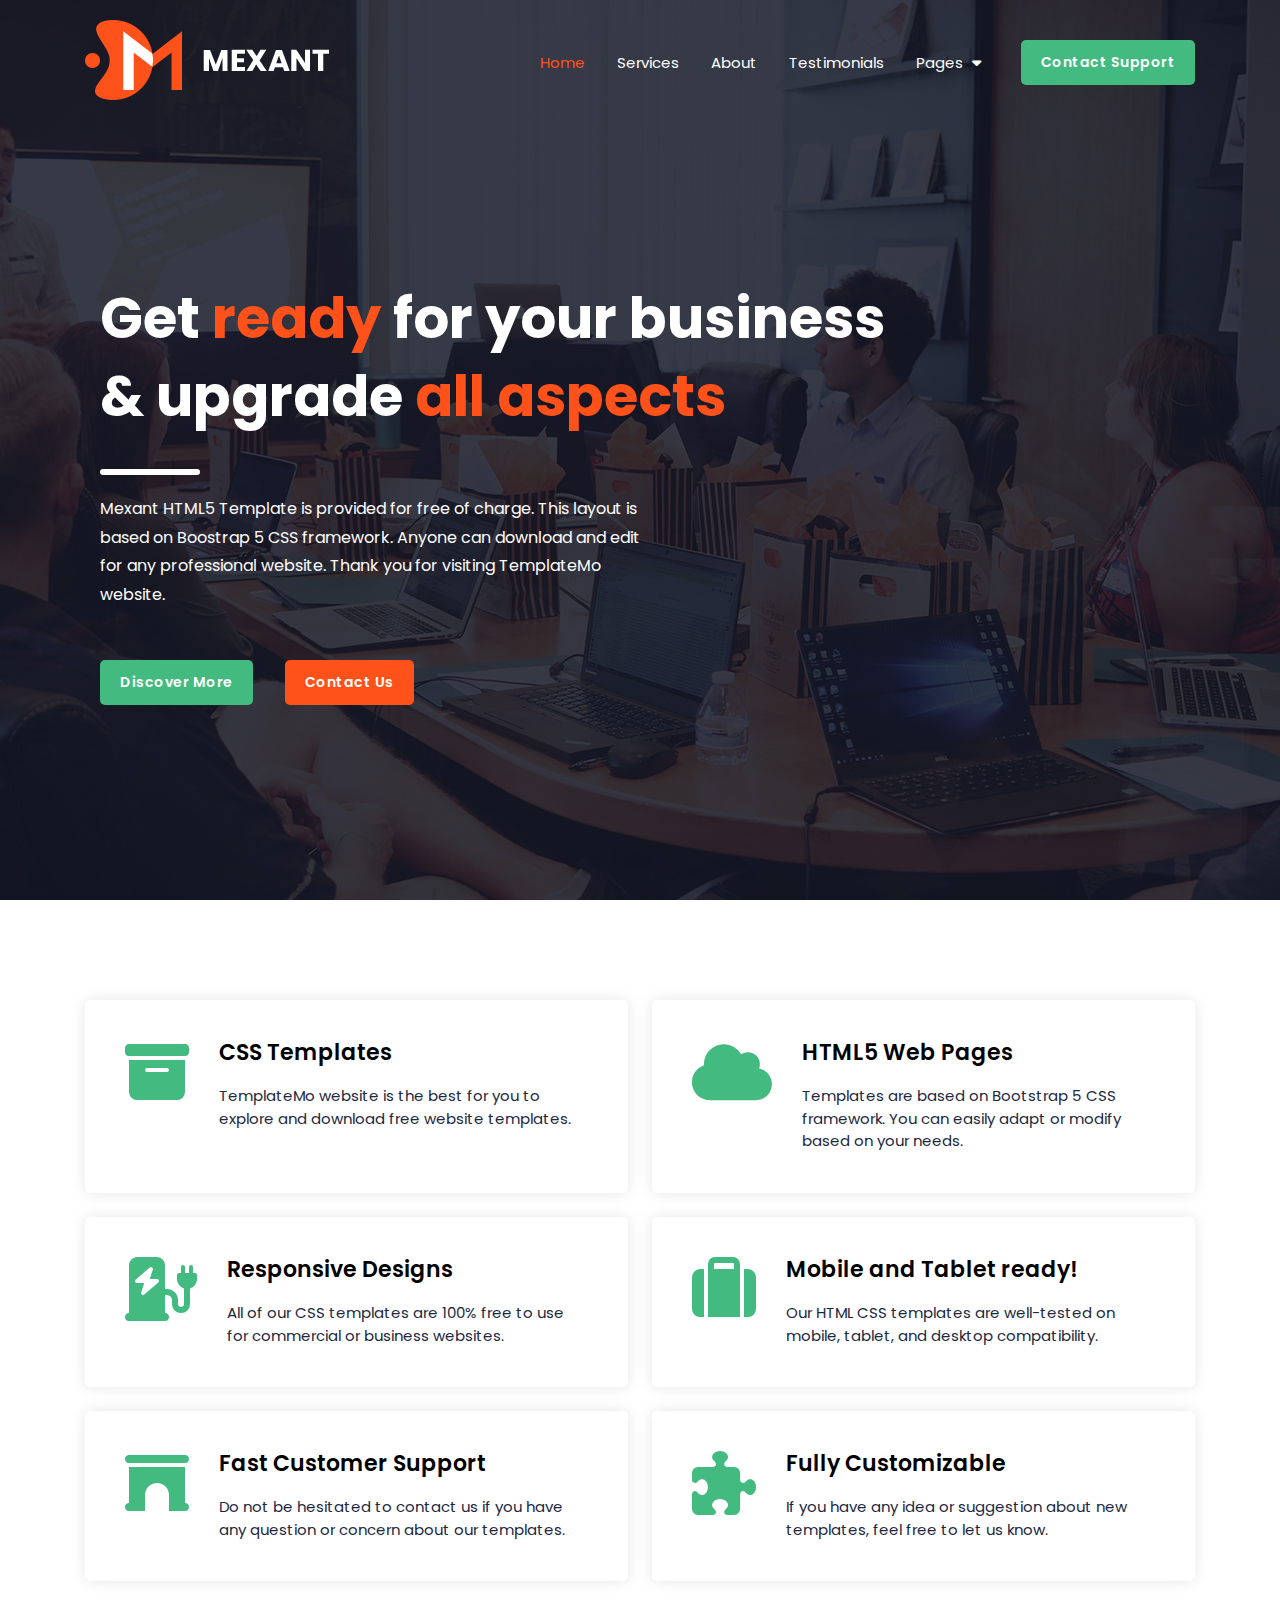
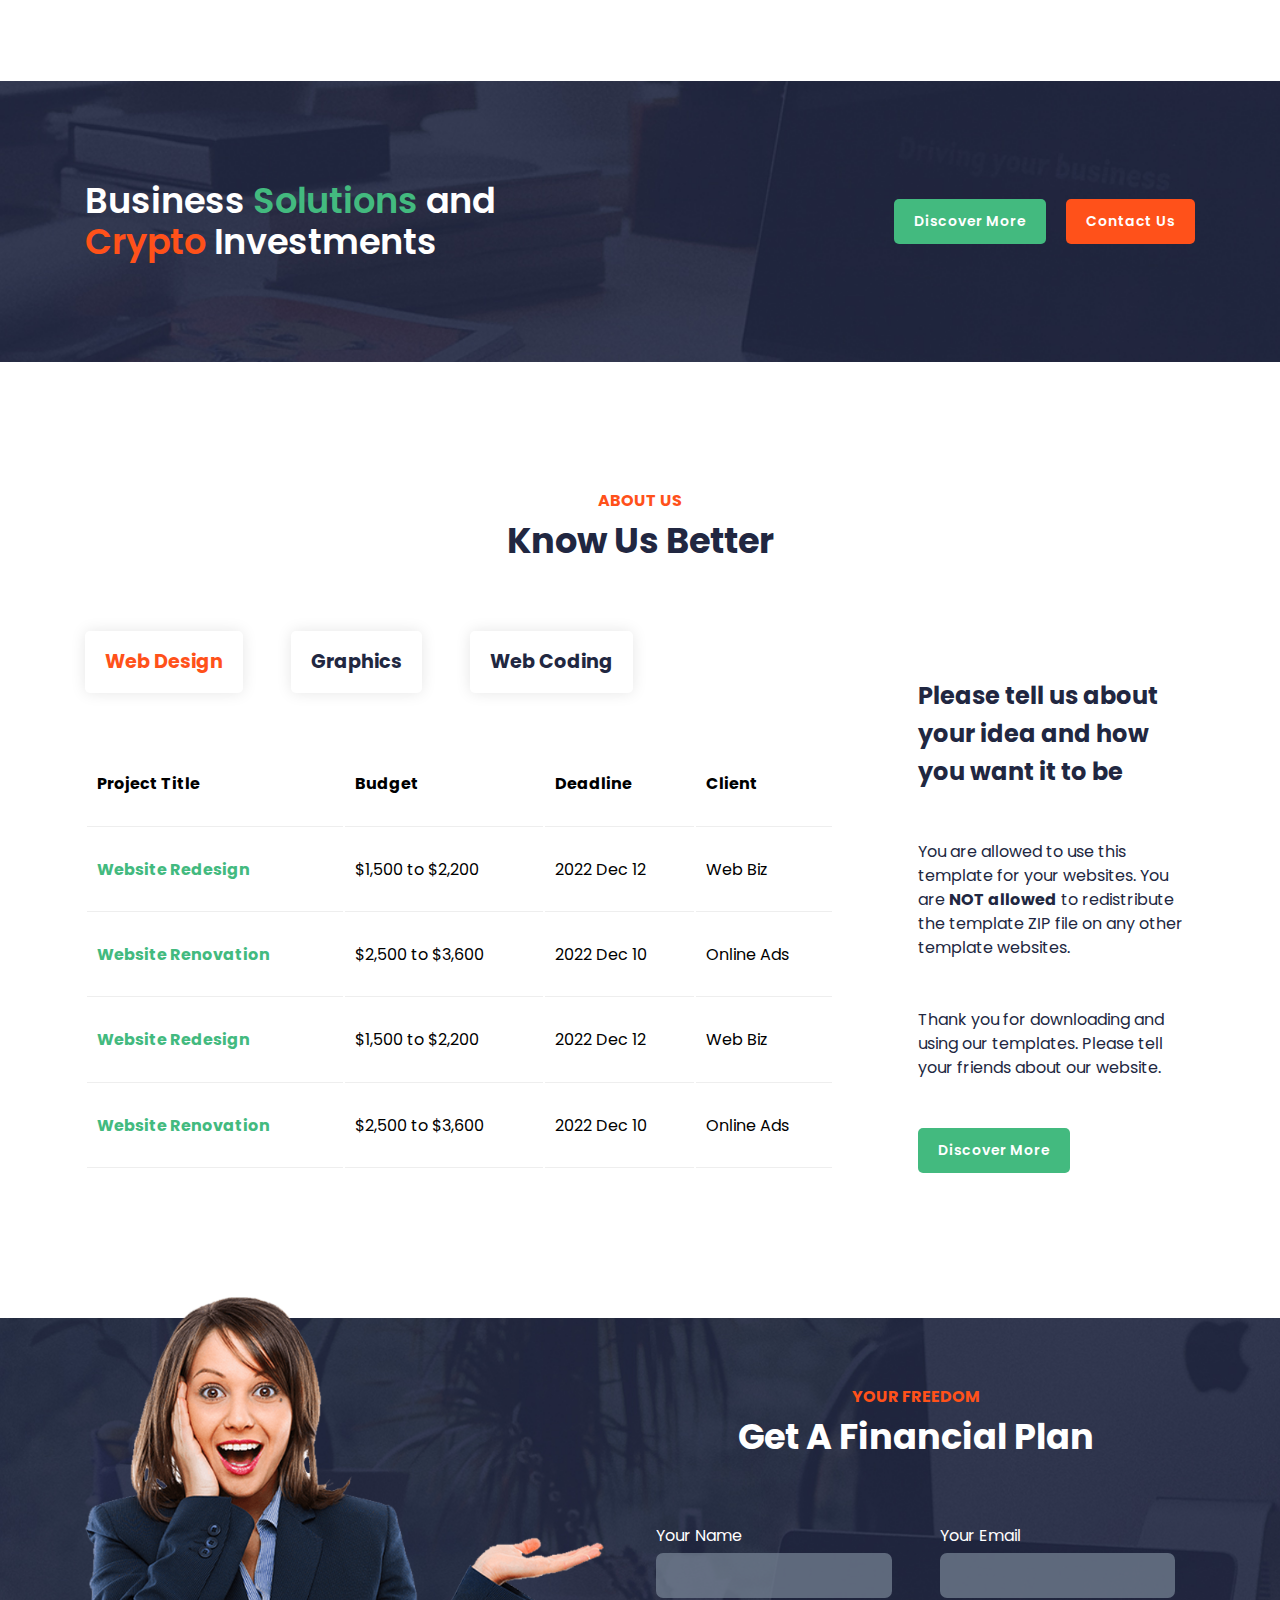
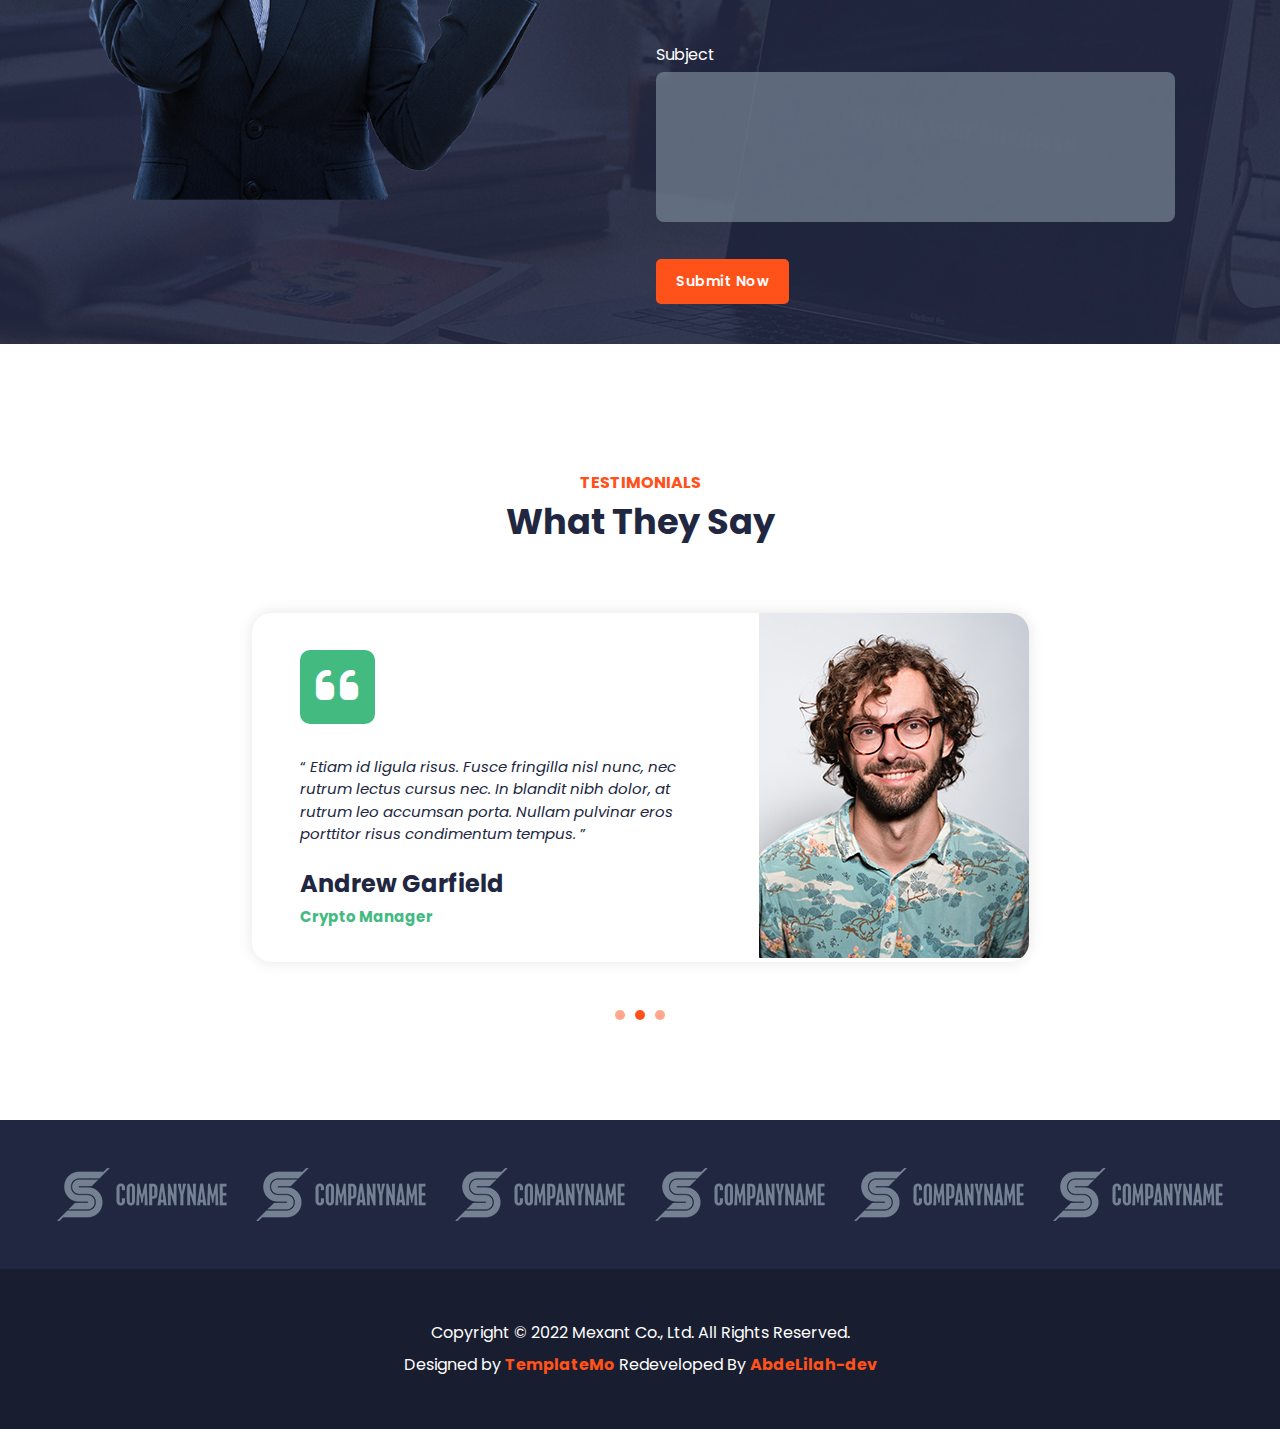
==== index.html @ ae8696bd "Upload the Design" ====
<!DOCTYPE html>
<html lang="en">

    <head>
        <meta charset="UTF-8">
        <meta name="description" content="this is the description for this page">
        <meta name="viewport" content="width=device-width, initial-scale=1.0">
        <title>Mexant | html and css Template</title>
        <!-- Css Files  -->
        <link rel="stylesheet" href="css/all.min.css">
        <link rel="stylesheet" href="css/normalize.css">
        <link rel="stylesheet" href="css/style.css">
        <!-- Google Fonts -->
        <link rel="preconnect" href="https://fonts.googleapis.com">
        <link rel="preconnect" href="https://fonts.gstatic.com" crossorigin>
        <link
            href="https://fonts.googleapis.com/css2?family=Poppins:ital,wght@0,100;0,200;0,300;0,400;0,500;0,600;0,700;0,800;0,900;1,100;1,200;1,300;1,400;1,500;1,600;1,700;1,800;1,900&display=swap"
            rel="stylesheet">
    </head>

    <body>
        <header class="header-section">
            <div class="container">
                <div class="header-content">
                    <div class="logo">
                        <a href="index.html"><img src="images/logo.png" alt=""></a>
                    </div>
                    <div class="links">
                        <div class="icons">
                            <i class="fa-solid fa-bars"></i>
                        </div>
                        <ul class="main-links">
                            <li><a href="index.html">Home</a></li>
                            <li><a href="#services">Services</a></li>
                            <li><a href="#about">About</a></li>
                            <li><a href="#testimonials">Testimonials</a></li>
                            <li class="drop-links">
                                <a href="#">Pages</a>
                                <i class="fa-solid fa-caret-down"></i>
                                <ul class="our-pages">
                                    <li><a href="html/about.html">About Us</a></li>
                                    <li><a href="html/services.html">Our Services</a></li>
                                    <li><a href="html/contact.html">Contact Us</a></li>
                                </ul>
                            </li>
                        </ul>
                        <div class="btn green">
                            <a href="html/contact.html">Contact Support</a>
                        </div>
                    </div>
                </div>
            </div>
        </header>
        <section class="landing-section">
            <div class="container">
                <div class="landing-content">
                    <div class="container">
                        <h2>Get <span>ready</span> for your business <br>
                            & upgrade <span>all aspects</span></h2>
                        <span></span>
                        <p>Mexant HTML5 Template is provided for free of charge. This layout is based on Boostrap 5 CSS
                            framework. Anyone can
                            download and edit for any professional website. Thank you for visiting TemplateMo website.
                        </p>
                        <div class="landing-button">
                            <div class="btn green">
                                <a href="#">Discover More</a>
                            </div>
                            <div class="btn orange">
                                <a href="#">Contact Us</a>
                            </div>
                        </div>
                    </div>
                </div>
            </div>
        </section>
        <div class="services-section" id="services">
            <div class="container">
                <div class="service-content">
                    <div class="box">
                        <div class="icons">
                            <i class="fas fa-archive"></i>
                        </div>
                        <div class="serv-info">
                            <h4>CSS Templates</h4>
                            <p>TemplateMo website is the best for you to explore and download free website templates.
                            </p>
                        </div>
                    </div>
                    <div class="box">
                        <div class="icons">
                            <i class="fas fa-cloud"></i>
                        </div>
                        <div class="serv-info">
                            <h4>HTML5 Web Pages</h4>
                            <p>Templates are based on Bootstrap 5 CSS framework. You can easily adapt or modify based on
                                your needs.</p>
                        </div>
                    </div>
                    <div class="box">
                        <div class="icons">
                            <i class="fas fa-charging-station"></i>
                        </div>
                        <div class="serv-info">
                            <h4>Responsive Designs</h4>
                            <p>All of our CSS templates are 100% free to use for commercial or business websites.</p>
                        </div>
                    </div>
                    <div class="box">
                        <div class="icons">
                            <i class="fas fa-suitcase"></i>
                        </div>
                        <div class="serv-info">
                            <h4>Mobile and Tablet ready!</h4>
                            <p>Our HTML CSS templates are well-tested on mobile, tablet, and desktop compatibility.</p>
                        </div>
                    </div>
                    <div class="box">
                        <div class="icons">
                            <i class="fas fa-archway"></i>
                        </div>
                        <div class="serv-info">
                            <h4>Fast Customer Support
                            </h4>
                            <p>Do not be hesitated to contact us if you have any question or concern about our
                                templates.
                            </p>
                        </div>
                    </div>
                    <div class="box">
                        <div class="icons">
                            <i class="fas fa-puzzle-piece"></i>
                        </div>
                        <div class="serv-info">
                            <h4>Fully Customizable</h4>
                            <p>If you have any idea or suggestion about new templates, feel free to let us know.
                            </p>
                        </div>
                    </div>
                </div>
            </div>
        </div>

        <section class="simple-cta">
            <div class="container">
                <div class="row">
                    <h4>Business <span>Solutions</span> and <br> <span>Crypto</span> Investments</h4>
                    <div class="col-btn">
                        <div class="btn green">
                            <a href="#">Discover More</a>
                        </div>
                        <div class="btn orange">
                            <a href="#">Contact Us</a>
                        </div>
                    </div>
                </div>
            </div>
        </section>
        <section class="about-section">
            <div class="container">
                <div class="section-heading" id="about">
                    <h6>About Us</h6>
                    <h4>Know Us Better</h4>
                </div>
                <div class="about-content">
                    <div class="row">
                        <div class="col">
                            <div class="menu">
                                <span class="active">Web Design</span>
                                <span>Graphics</span>
                                <span>Web Coding</span>
                            </div>
                            <table>
                                <thead>
                                    <tr>
                                        <th>Project Title</th>
                                        <th>Budget</th>
                                        <th>Deadline</th>
                                        <th>Client</th>
                                    </tr>
                                </thead>
                                <tbody>
                                    <tr>
                                        <td>Website Redesign</td>
                                        <td>$1,500 to $2,200</td>
                                        <td>2022 Dec 12</td>
                                        <td>Web Biz</td>
                                    </tr>
                                    <tr>
                                        <td>Website Renovation</td>
                                        <td>$2,500 to $3,600</td>
                                        <td>2022 Dec 10</td>
                                        <td>Online Ads</td>
                                    </tr>
                                    <tr>
                                        <td>Website Redesign</td>
                                        <td>$1,500 to $2,200</td>
                                        <td>2022 Dec 12</td>
                                        <td>Web Biz</td>
                                    </tr>
                                    <tr>
                                        <td>Website Renovation</td>
                                        <td>$2,500 to $3,600</td>
                                        <td>2022 Dec 10</td>
                                        <td>Online Ads</td>
                                    </tr>
                                </tbody>
                            </table>
                        </div>
                        <div class="col">
                            <h4>Please tell us about your idea and how you want it to be
                            </h4>
                            <p>You are allowed to use this template for your websites. You are <b>NOT allowed</b> to
                                redistribute the template ZIP file on any
                                other template websites.
                                <br><br><br>
                                Thank you for downloading and using our templates. Please tell your friends about our
                                website.
                            </p>
                            <div class="btn green">
                                <a href="#">Discover More</a>
                            </div>
                        </div>
                    </div>
                </div>
            </div>
        </section>
        <!-- Start Contact Section  -->
        <section class="contact-section">
            <div class="container">
                <div class="contact-content">
                    <div class="row">
                        <div class="col">
                            <img src="images/calculator-image.png" alt="">
                        </div>
                        <div class="col">
                            <div class="section-heading" id="about">
                                <h6>Your Freedom</h6>
                                <h4>Get a Financial Plan</h4>
                            </div>
                            <form action="">
                                <div class="top">
                                    <div>
                                        <label for="user">Your Name</label>
                                        <input type="text" name="user" id="user">
                                    </div>
                                    <div>
                                        <label for="email">Your Email</label>
                                        <input type="email" name="email" id="email">
                                    </div>
                                </div>
                                <div>
                                    <label for="sub">Subject</label>
                                    <textarea name="sub" id="sub"></textarea>
                                </div>
                                <div class="btn orange">
                                    <a href="#">Submit Now</a>
                                </div>
                            </form>
                        </div>
                    </div>
                </div>
            </div>
        </section>
        <!-- End Contact Section  -->
        <!-- STart testimonials Section  -->
        <section class="testimonials-section">
            <div class="container">
                <div class="section-heading" id="testimonials">
                    <h6>Testimonials</h6>
                    <h4>What They Say</h4>
                </div>
                <div class="content">
                    <div class="box">
                        <div class="info">
                            <div>
                                <i class="fa-solid fa-quote-left"></i>
                            </div>
                            <p>“ <em>Etiam id ligula risus. Fusce fringilla nisl nunc, nec rutrum lectus cursus nec. In
                                    blandit nibh
                                    dolor, at rutrum leo accumsan porta. Nullam pulvinar eros porttitor risus
                                    condimentum
                                    tempus.</em> ”</p>
                            <h4>Andrew Garfield</h4>
                            <span>Crypto Manager</span>
                        </div>
                        <div class="img">
                            <img src="images/testimonials-01.jpg" alt="">
                        </div>
                    </div>
                    <div class="switch-icon">
                        <span></span><span></span><span></span>
                    </div>
                </div>
            </div>
        </section>
        <!-- End testimonials Section  -->
        <footer class="footer-section">
            <div class="headding-footer">
                <img src="images/client-01.png" alt="">
                <img src="images/client-01.png" alt="">
                <img src="images/client-01.png" alt="">
                <img src="images/client-01.png" alt="">
                <img src="images/client-01.png" alt="">
                <img src="images/client-01.png" alt="">
            </div>
                <div class="footer-content">
                    <p>Copyright © 2022 Mexant Co., Ltd. All Rights Reserved. <br>
                        Designed by <a href="https://templatemo.com/">TemplateMo</a>
                        Redeveloped By <a href="https://github.com/abdelilah-dev">AbdeLilah-dev</a>
                    </p>
                </div>
            </div>
        </footer>
    </body>

</html>
---- css/style.css ----
:root{--main-green-color:#43ba7f;--main-orange-color:#ff511a;--main-txt-color:#212741;--main-transition-duration:0.3s;--section-padding:100px}*{margin:0;padding:0;-webkit-box-sizing:border-box;box-sizing:border-box}html{scroll-behavior:smooth}body{font-family:"Poppins",sans-serif}ul{list-style:none}a{text-decoration:none}.container{padding-left:15px;padding-right:15px;margin-left:auto;margin-right:auto}@media (max-width:567px){.container{width:100%}}@media (min-width:567px){.container{width:540px}}@media (min-width:768px){.container{width:720px}}@media (min-width:992px){.container{width:960px}}@media (min-width:1200px){.container{width:1140px}}@media (min-width:1400px){.container{width:1320px}}.btn a{display:inline-block;padding:10px 20px;border-radius:5px;color:white;font-weight:600;font-size:14px;letter-spacing:0.5px;line-height:25px;height:auto;text-transform:capitalize;-webkit-transition:var(--main-transition-duration);transition:var(--main-transition-duration)}.btn.green a:hover{background-color:#319d68}.btn.green a{background-color:var(--main-green-color)}.btn.orange a{background-color:var(--main-orange-color)}.btn.orange a:hover{background-color:#a53a18}.section-heading{padding-top:30px;margin-bottom:70px;text-align:center}.section-heading h6{color:var(--main-orange-color);font-weight:700;text-transform:uppercase;font-size:1rem}.section-heading h4{margin-top:10px;font-size:2.2rem;font-weight:700;text-transform:capitalize;color:var(--main-txt-color)}@media (max-width:567px){.section-heading h4{font-size:1.6rem}}.header-section{padding:20px 0;background-color:transparent;position:absolute;width:100%}.header-section .header-content{display:-webkit-box;display:-ms-flexbox;display:flex;-webkit-box-align:center;-ms-flex-align:center;align-items:center;position:relative}.header-section .header-content .links{margin-left:auto;display:-webkit-box;display:-ms-flexbox;display:flex;-webkit-box-align:center;-ms-flex-align:center;align-items:center;gap:40px}@media (min-width:992px){.header-section .header-content .links .icons{display:none}}.header-section .header-content .links .icons{color:white;font-size:30px}.header-section .header-content .links .main-links{display:-webkit-box;display:-ms-flexbox;display:flex;-webkit-box-align:center;-ms-flex-align:center;align-items:center;gap:2rem;font-size:15px;-webkit-transition:var(--main-transition-duration)!important;transition:var(--main-transition-duration)!important}@media (max-width:992px){.header-section .header-content .links:hover .main-links{-webkit-transform:translateY(0);transform:translateY(0);opacity:1;z-index:1;display:-webkit-box;display:-ms-flexbox;display:flex}}@media (max-width:992px){.header-section .header-content .links .main-links{position:absolute;top:100%;right:0;-webkit-box-orient:vertical;-webkit-box-direction:normal;-ms-flex-direction:column;flex-direction:column;width:100%;background:white;gap:0;-webkit-transform:translateY(3rem);transform:translateY(3rem);opacity:0;z-index:-1}.header-content .links .main-links:before{content:"";width:100%;height:37px;bottom:100%;left:0;position:absolute;background:transparent}.header-content .links .main-links li{width:100%;height:50px}}.header-content .links .main-links li a{color:white;-webkit-transition:var(--main-transition-duration);transition:var(--main-transition-duration)}.header-content .links .main-links>li:first-child a{color:var(--main-orange-color)}.header-content .links .main-links li a:hover{color:var(--main-orange-color)}@media (max-width:992px){.header-content .links .main-links li a{width:100%;height:100%;display:-webkit-box;display:-ms-flexbox;display:flex;-webkit-box-align:center;-ms-flex-align:center;align-items:center;-webkit-box-pack:center;-ms-flex-pack:center;justify-content:center;color:#2e2e2e!important;border-bottom:1px solid #eee;-webkit-transition:var(--main-transition-duration);transition:var(--main-transition-duration)}.header-content .links .main-links li a:hover{background-color:#f7f7f7f7}}@media (min-width:991px){.header-content .links .main-links li.drop-links{position:relative}.header-section .header-content .links ul li.drop-links i{color:white;margin-left:5px}.header-content .links ul li.drop-links .our-pages{position:absolute;width:143px;top:160%;border-radius:5px;overflow:hidden;visibility:hidden;z-index:-1;opacity:0;-webkit-transform:translateY(2rem);transform:translateY(2rem);-webkit-transition:var(--main-transition-duration) 0.3s;transition:var(--main-transition-duration) 0.3s}.header-content .links ul li.drop-links ul a{height:40px;display:-webkit-box;display:-ms-flexbox;display:flex;background-color:#f7f7f7f7;color:#2a2a2a;padding-left:20px;-webkit-box-align:center;-ms-flex-align:center;align-items:center;width:100%;font-size:14px;-webkit-transition:var(--main-transition-duration);transition:var(--main-transition-duration)}.header-content .links .main-links .drop-links:hover .our-pages{visibility:visible;z-index:1;opacity:1;-webkit-transform:translateY(0px);transform:translateY(0px)}.header-content .links ul li.drop-links ul a:hover{background-color:white;padding-left:25px}}@media (max-width:992px){.header-content .links .drop-links{position:relative;display:-webkit-box;display:-ms-flexbox;display:flex;-webkit-box-align:center;-ms-flex-align:center;align-items:center}.header-content .links .drop-links i{position:absolute;right:10px}.header-content .links .drop-links .our-pages{background-color:white;position:absolute;top:100%;left:0;width:100%;visibility:hidden;z-index:-1;opacity:0;-webkit-transform:translateY(2rem);transform:translateY(2rem);-webkit-transition:var(--main-transition-duration) 0.3s;transition:var(--main-transition-duration) 0.3s}.header-content .links .main-links .drop-links:hover .our-pages{visibility:visible;z-index:1;opacity:1;-webkit-transform:translateY(0px);transform:translateY(0px)}}@media (max-width:992px){.header-content .links .btn{display:none}}.landing-section{background-image:url(../images/slide-01.jpg);width:100%;height:100vh;background-position:center;background-size:cover}.landing-section .container{height:calc(100% - 124px)}.landing-section .container .landing-content{position:absolute;top:50%;-webkit-transform:translateY(-40%);transform:translateY(-40%)}@media (max-width:768px){.landing-content{text-align:center}}.landing-content h2{font-size:3.5rem;color:white;margin-bottom:2rem;line-height:1.4}@media (max-width:768px){.landing-content h2{font-size:2.5rem}}.landing-content h2 span{color:var(--main-orange-color)}.landing-content .container>span{display:block;width:100px;height:6px;background:white;margin:20px 0;border-radius:15px}@media (max-width:768px){.landing-content .container>span{margin:20px auto}}.landing-content p{color:white;line-height:1.8;margin-bottom:50px;margin-right:60px;margin-top:20px;width:50%}@media (max-width:768px){.landing-content p{display:none}}.landing-content .landing-button{display:-webkit-box;display:-ms-flexbox;display:flex;-webkit-box-align:center;-ms-flex-align:center;align-items:center;gap:2rem;margin-top:20px}@media (max-width:768px){.landing-content .landing-button{width:-webkit-fit-content;width:-moz-fit-content;width:fit-content;margin:auto;margin-top:40px}}@media (max-width:567px){.landing-content .landing-button{-webkit-box-orient:vertical;-webkit-box-direction:normal;-ms-flex-direction:column;flex-direction:column;gap:1rem}.landing-content .landing-button .btn a{width:150px}}.services-section{padding-top:var(--section-padding);padding-bottom:var(--section-padding);position:relative;background-color:white}.services-section .service-content{display:-ms-grid;display:grid;grid-template-columns:repeat(auto-fill,minmax(500px,1fr));gap:1.5rem}@media (max-width:567px){.services-section .service-content{-ms-grid-columns:1fr;grid-template-columns:1fr}}.service-content .box{border-radius:5px;padding:40px;-webkit-box-shadow:0px 0px 15px rgba(0,0,0,0.1);box-shadow:0px 0px 15px rgba(0,0,0,0.1);display:-webkit-box;display:-ms-flexbox;display:flex}@media (max-width:567px){.service-content .box{padding:20px;gap:30px;-webkit-box-orient:vertical;-webkit-box-direction:normal;-ms-flex-direction:column;flex-direction:column;-webkit-box-align:center;-ms-flex-align:center;align-items:center;text-align:center}}.service-content .box:hover .icons i{-webkit-transform:translateY(20px);transform:translateY(20px)}.service-content .box .icons i{margin-right:30px;font-size:64px;color:var(--main-green-color);-webkit-transition:0.5s;transition:0.5s}.service-content .box .serv-info h4{margin-bottom:20px;font-size:22px;font-weight:600}.service-content .box .serv-info p{color:var(--main-txt-color);line-height:1.5;font-size:15px}.simple-cta{background-image:url(../images/cta-bg.jpg);padding-top:var(--section-padding);padding-bottom:var(--section-padding);background-size:cover;background-repeat:no-repeat;background-position:center}.simple-cta .container .row{display:-webkit-box;display:-ms-flexbox;display:flex;-webkit-box-align:center;-ms-flex-align:center;align-items:center;-webkit-box-pack:justify;-ms-flex-pack:justify;justify-content:space-between}@media (max-width:768px){.simple-cta .container .row{-webkit-box-orient:vertical;-webkit-box-direction:normal;-ms-flex-direction:column;flex-direction:column;gap:2rem}}.simple-cta .container .row h4{font-size:2.2rem;color:white;font-weight:600}@media (max-width:992px){.simple-cta .container .row h4{font-size:2rem;text-align:center}}.simple-cta .container .row h4 span:first-child{color:var(--main-green-color)}.simple-cta .container .row h4 span:last-child{color:var(--main-orange-color)}.simple-cta .container .row .col-btn{display:-webkit-box;display:-ms-flexbox;display:flex;-webkit-box-align:center;-ms-flex-align:center;align-items:center;gap:20px}.about-section{padding-top:var(--section-padding);padding-bottom:var(--section-padding)}.about-section .about-content .row{display:-webkit-box;display:-ms-flexbox;display:flex;-webkit-box-align:center;-ms-flex-align:center;align-items:center}@media (max-width:992px){.about-content .row{-webkit-box-orient:vertical;-webkit-box-direction:normal;-ms-flex-direction:column;flex-direction:column}.about-content .row .col{width:100%}}.about-content .row .col:first-child{-webkit-box-flex:3;-ms-flex:3;flex:3}.about-content .row .col:first-child .menu{display:-webkit-box;display:-ms-flexbox;display:flex;-webkit-box-align:center;-ms-flex-align:center;align-items:center;gap:3rem}@media (max-width:992px){.about-content .row .col:first-child .menu{display:-webkit-box;display:-ms-flexbox;display:flex;-webkit-box-align:center;-ms-flex-align:center;align-items:center;gap:0;-ms-flex-pack:distribute;justify-content:space-around}}.about-content .row .col:first-child .menu span{font-size:1.2rem;font-weight:700;color:var(--main-txt-color);padding:20px;border-radius:5px;-webkit-box-shadow:0px 0px 15px rgba(0,0,0,0.1);box-shadow:0px 0px 15px rgba(0,0,0,0.1);cursor:pointer}@media (max-width:567px){.about-content .row .col:first-child .menu span{font-size:15px}}.about-content .row .col .menu span.active{color:var(--main-orange-color)}.about-content .row .col:first-child table{width:90%;margin:3rem 0}@media (max-width:992px){.about-content .row .col:first-child table{width:100%;margin:3rem 0}}.about-content .row .col:first-child table td,.about-content .row .col:first-child table th{padding:2rem 10px;margin-bottom:20px;border-bottom:1px solid #eee;text-align:start}@media (max-width:768px){.about-content .row .col:first-child table td{font-size:14px}}.about-content .row .col:first-child table tbody tr td:first-child{color:var(--main-green-color);font-weight:bold}.about-content .row .col:last-child{-webkit-box-flex:1;-ms-flex:1;flex:1}.about-content .row .col:last-child h4{font-size:1.5rem;font-weight:700;color:var(--main-txt-color);line-height:1.6}.about-content .row .col:last-child p{padding:3rem 0;line-height:1.5;color:var(--main-txt-color)}.contact-section{padding-top:40px;padding-bottom:40px;background-image:url(../images/calculator-bg.jpg);background-size:cover;background-repeat:no-repeat;background-position:center}.contact-section .container .contact-content .row{display:-webkit-box;display:-ms-flexbox;display:flex;-webkit-box-align:center;-ms-flex-align:center;align-items:center;gap:2rem}.contact-section .container .contact-content .row .col{-webkit-box-flex:1;-ms-flex:1;flex:1}.contact-content .row .col img{width:100%;-webkit-transform:translateY(-5rem);transform:translateY(-5rem)}@media (max-width:992px){.contact-content .row .col:first-child{display:none}}.contact-content .row .col:last-child{width:80%;padding:0 20px}.contact-content .row .col h4{color:white}.contact-content .row .col form .top{display:-webkit-box;display:-ms-flexbox;display:flex;-webkit-box-align:center;-ms-flex-align:center;align-items:center;gap:3rem;margin-bottom:3rem}.contact-content .row .col form .top div{display:-webkit-box;display:-ms-flexbox;display:flex;-webkit-box-orient:vertical;-webkit-box-direction:normal;-ms-flex-direction:column;flex-direction:column;width:100%}.contact-content .row .col form input{background-color:rgba(121,134,151,0.7);width:100%;padding:13px;border:none;outline:none;border-radius:7px}.contact-content .row .col form textarea{height:150px;width:100%;padding:15px;background-color:rgba(121,134,151,0.7);border:none;outline:none;border-radius:8px;resize:none}.contact-content .row .col form label{color:white;margin-bottom:8px;display:block}.contact-content .row .col form .btn{margin-top:2rem}.testimonials-section{padding-top:var(--section-padding);padding-bottom:var(--section-padding)}.testimonials-section .content .box{display:-webkit-box;display:-ms-flexbox;display:flex;-webkit-box-align:center;-ms-flex-align:center;align-items:center;width:70%;margin:auto;-webkit-box-shadow:0px 0px 15px rgba(0,0,0,0.1);box-shadow:0px 0px 15px rgba(0,0,0,0.1);border-radius:20px;overflow:hidden}@media (max-width:992px){.testimonials-section .content .box{width:100%}}@media (max-width:768px){.testimonials-section .content .box{padding:1.5rem;gap:1rem}}.testimonials-section .content .box .info{padding:0 3rem}@media (max-width:768px){.testimonials-section .content .box .info{padding:0}}.testimonials-section .content .box .info div:first-child{background:var(--main-green-color);width:-webkit-fit-content;width:-moz-fit-content;width:fit-content;padding:0.6rem 1rem;border-radius:10px;margin-bottom:2rem;font-size:3rem;color:white}.testimonials-section .content .info p{color:var(--main-txt-color);font-size:15px;line-height:1.5}.testimonials-section .content .info h4{font-size:1.5rem;margin-top:1.5rem;color:var(--main-txt-color)}.testimonials-section .content .info span{font-size:15px;font-weight:700;color:var(--main-green-color);margin-top:10px;display:block}@media (max-width:768px){.testimonials-section .content .img img{width:150px;border-radius:0.5rem}}.testimonials-section .content .switch-icon{width:100%;display:-webkit-box;display:-ms-flexbox;display:flex;-webkit-box-align:center;-ms-flex-align:center;align-items:center;-webkit-box-pack:center;-ms-flex-pack:center;justify-content:center;gap:10px;margin-top:3rem}.testimonials-section .content .switch-icon span{display:block;width:10px;height:10px;background:var(--main-orange-color);border-radius:50%}.testimonials-section .content .switch-icon span:first-child,.testimonials-section .content .switch-icon span:last-child{background-color:#ffa88c}@media (max-width:567px){.testimonials-section .content .box{position:relative}.testimonials-section .content .box .img{position:absolute;top:2rem;right:2rem;margin-bottom:20px}.testimonials-section .content .box .img img{width:100px}.testimonials-section .content .box .info div:first-child{margin-bottom:4rem}}.footer-section .headding-footer{display:-webkit-box;display:-ms-flexbox;display:flex;-webkit-box-align:center;-ms-flex-align:center;align-items:center;-webkit-box-pack:space-evenly;-ms-flex-pack:space-evenly;justify-content:space-evenly;-ms-flex-wrap:wrap;flex-wrap:wrap;gap:20px;background:var(--main-txt-color);width:100%;padding:3rem}@media (max-width:567px){.footer-section .headding-footer img{width:110px}}.footer-section .footer-content{background-color:#181d30;padding:3rem 2rem;text-align:center;color:white;line-height:2}.footer-section .footer-content p a{color:var(--main-orange-color);font-weight:700}
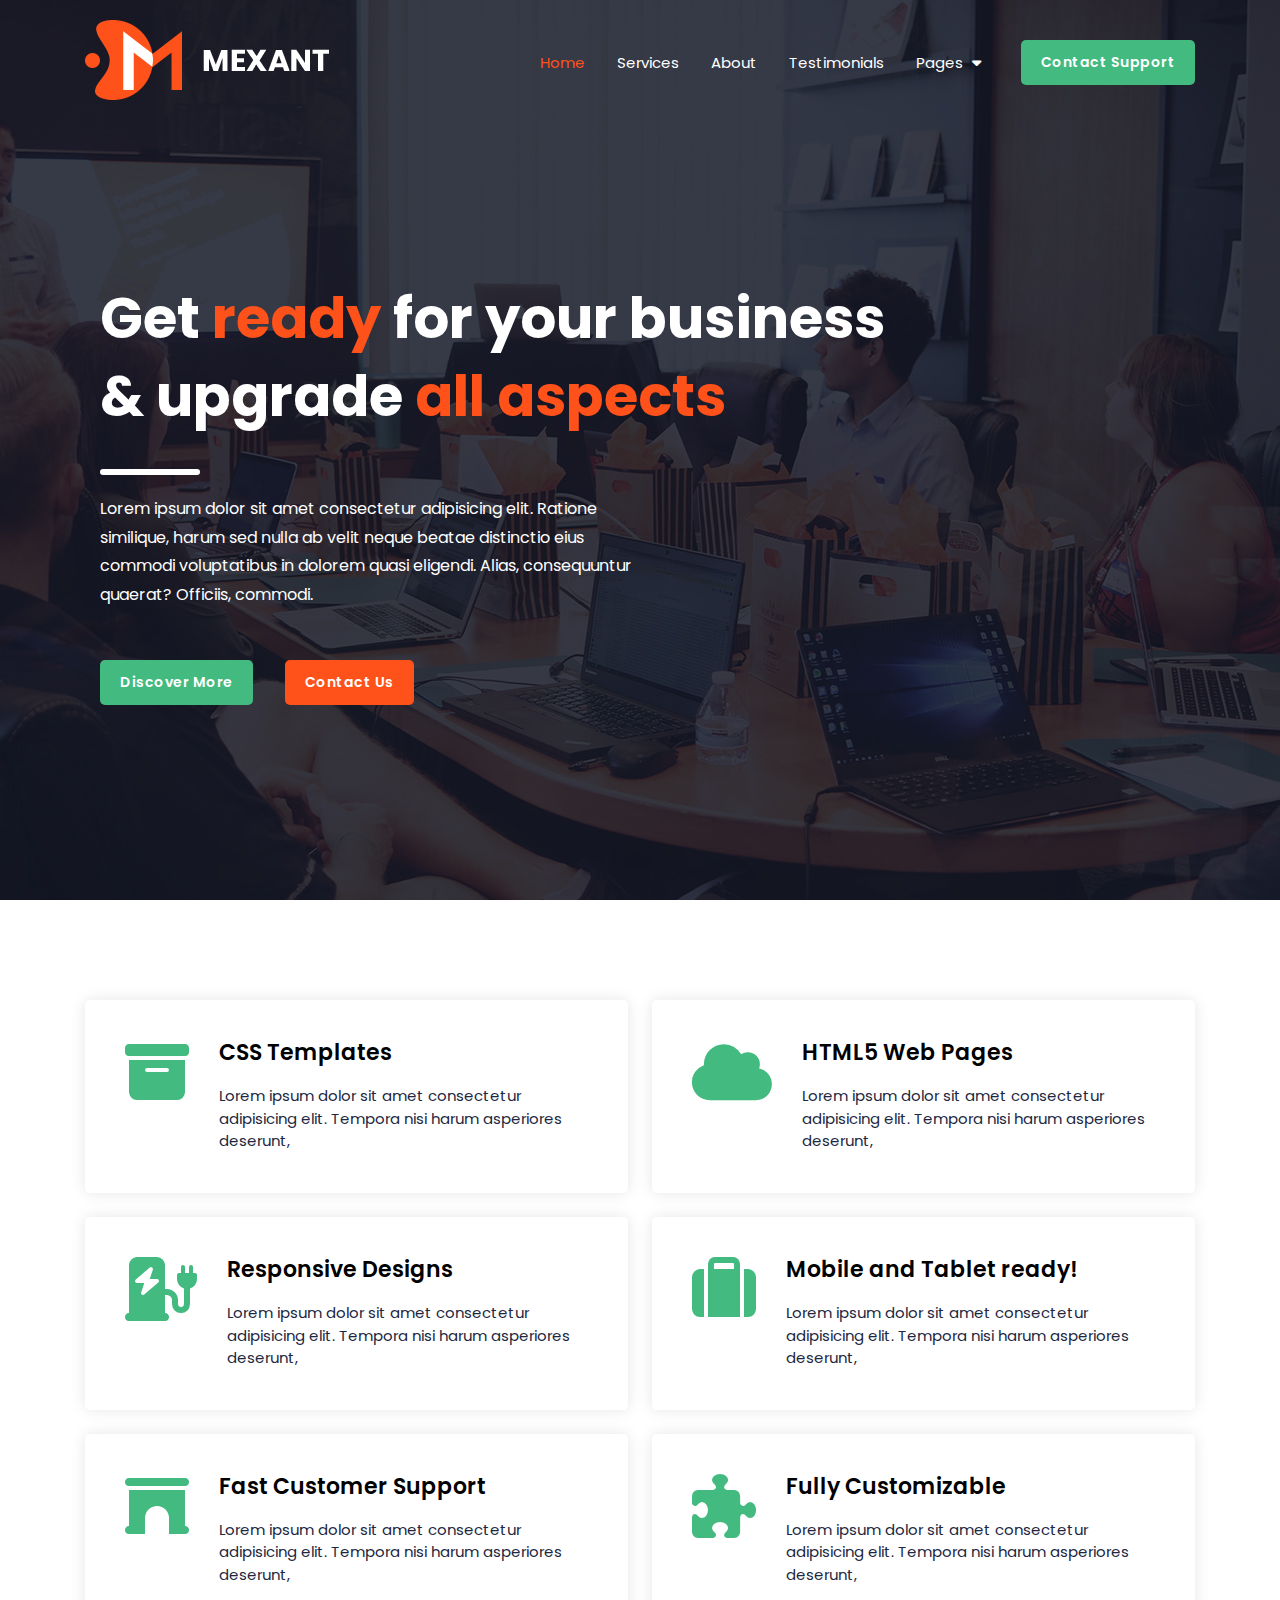
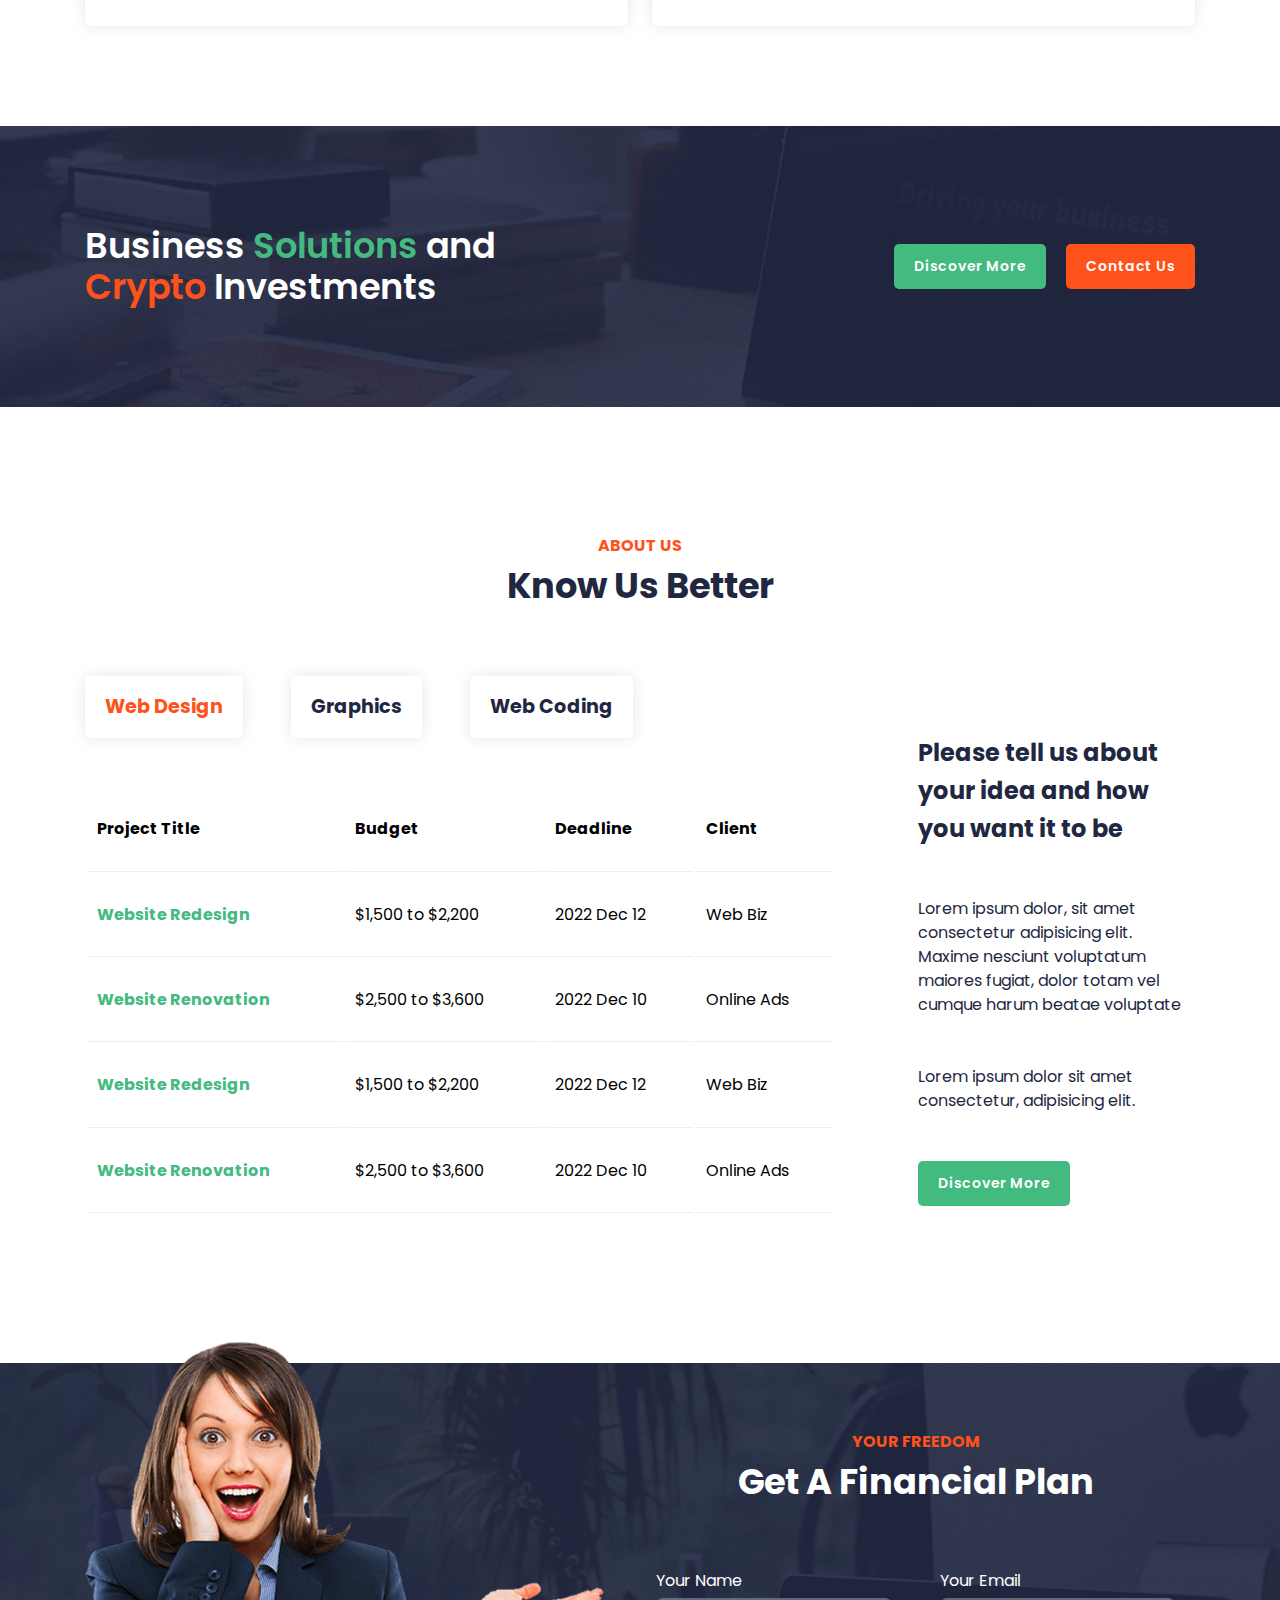
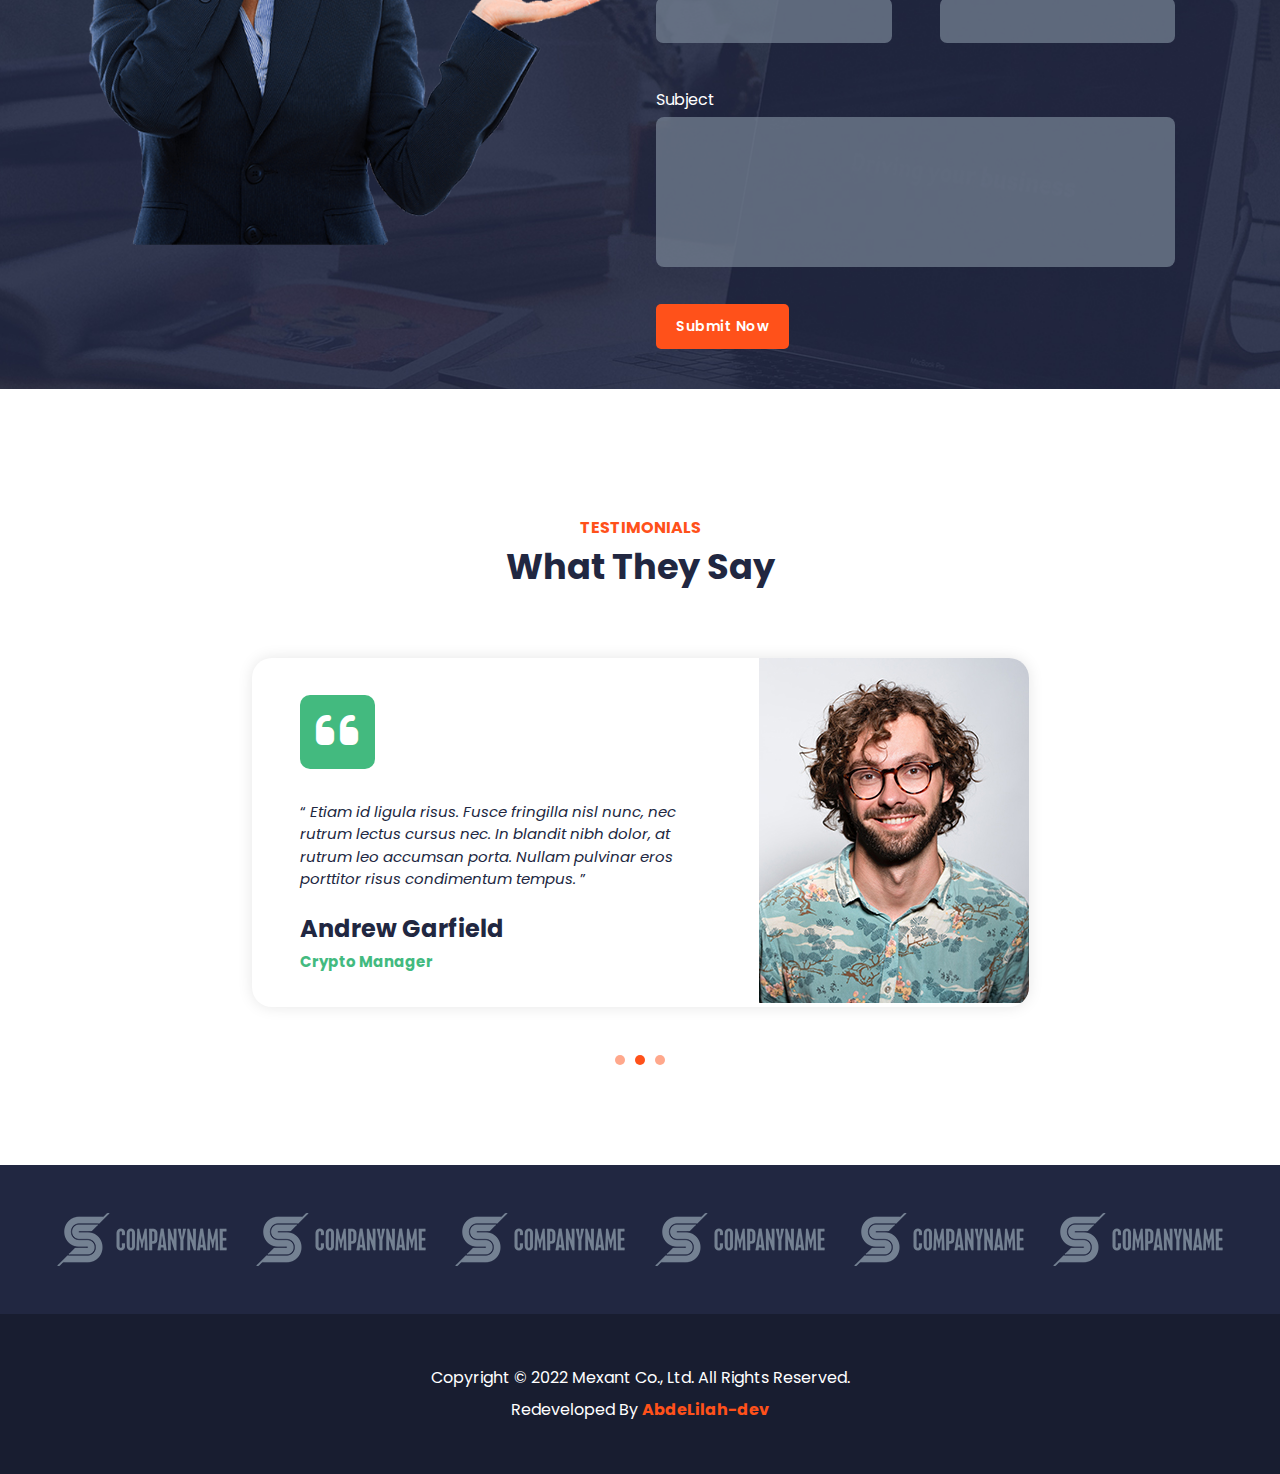
==== commit f423a563: "Upload The Design" ====
--- a/index.html
+++ b/index.html
@@ -58,10 +58,9 @@
                         <h2>Get <span>ready</span> for your business <br>
                             & upgrade <span>all aspects</span></h2>
                         <span></span>
-                        <p>Mexant HTML5 Template is provided for free of charge. This layout is based on Boostrap 5 CSS
-                            framework. Anyone can
-                            download and edit for any professional website. Thank you for visiting TemplateMo website.
-                        </p>
+                        <p>Lorem ipsum dolor sit amet consectetur adipisicing elit. Ratione similique, harum sed nulla
+                            ab velit neque beatae distinctio eius commodi voluptatibus in dolorem quasi eligendi. Alias,
+                            consequuntur quaerat? Officiis, commodi.</p>
                         <div class="landing-button">
                             <div class="btn green">
                                 <a href="#">Discover More</a>
@@ -83,8 +82,8 @@
                         </div>
                         <div class="serv-info">
                             <h4>CSS Templates</h4>
-                            <p>TemplateMo website is the best for you to explore and download free website templates.
-                            </p>
+                            <p>Lorem ipsum dolor sit amet consectetur adipisicing elit. Tempora nisi harum asperiores
+                                deserunt,</p>
                         </div>
                     </div>
                     <div class="box">
@@ -93,8 +92,9 @@
                         </div>
                         <div class="serv-info">
                             <h4>HTML5 Web Pages</h4>
-                            <p>Templates are based on Bootstrap 5 CSS framework. You can easily adapt or modify based on
-                                your needs.</p>
+                            <p>Lorem ipsum dolor sit amet consectetur adipisicing elit. Tempora nisi harum asperiores
+                                deserunt,</p>
+
                         </div>
                     </div>
                     <div class="box">
@@ -103,7 +103,8 @@
                         </div>
                         <div class="serv-info">
                             <h4>Responsive Designs</h4>
-                            <p>All of our CSS templates are 100% free to use for commercial or business websites.</p>
+                            <p>Lorem ipsum dolor sit amet consectetur adipisicing elit. Tempora nisi harum asperiores
+                                deserunt,</p>
                         </div>
                     </div>
                     <div class="box">
@@ -112,7 +113,8 @@
                         </div>
                         <div class="serv-info">
                             <h4>Mobile and Tablet ready!</h4>
-                            <p>Our HTML CSS templates are well-tested on mobile, tablet, and desktop compatibility.</p>
+                            <p>Lorem ipsum dolor sit amet consectetur adipisicing elit. Tempora nisi harum asperiores
+                                deserunt,</p>
                         </div>
                     </div>
                     <div class="box">
@@ -122,9 +124,9 @@
                         <div class="serv-info">
                             <h4>Fast Customer Support
                             </h4>
-                            <p>Do not be hesitated to contact us if you have any question or concern about our
-                                templates.
-                            </p>
+                            <p>Lorem ipsum dolor sit amet consectetur adipisicing elit. Tempora nisi harum asperiores
+                                deserunt,</p>
+
                         </div>
                     </div>
                     <div class="box">
@@ -133,7 +135,8 @@
                         </div>
                         <div class="serv-info">
                             <h4>Fully Customizable</h4>
-                            <p>If you have any idea or suggestion about new templates, feel free to let us know.
+                            <p>Lorem ipsum dolor sit amet consectetur adipisicing elit. Tempora nisi harum asperiores
+                                deserunt,</p>
                             </p>
                         </div>
                     </div>
@@ -210,12 +213,10 @@
                         <div class="col">
                             <h4>Please tell us about your idea and how you want it to be
                             </h4>
-                            <p>You are allowed to use this template for your websites. You are <b>NOT allowed</b> to
-                                redistribute the template ZIP file on any
-                                other template websites.
+                            <p>Lorem ipsum dolor, sit amet consectetur adipisicing elit. Maxime nesciunt voluptatum
+                                maiores fugiat, dolor totam vel cumque harum beatae voluptate
                                 <br><br><br>
-                                Thank you for downloading and using our templates. Please tell your friends about our
-                                website.
+                                Lorem ipsum dolor sit amet consectetur, adipisicing elit.
                             </p>
                             <div class="btn green">
                                 <a href="#">Discover More</a>
@@ -304,12 +305,11 @@
                 <img src="images/client-01.png" alt="">
                 <img src="images/client-01.png" alt="">
             </div>
-                <div class="footer-content">
-                    <p>Copyright © 2022 Mexant Co., Ltd. All Rights Reserved. <br>
-                        Designed by <a href="https://templatemo.com/">TemplateMo</a>
-                        Redeveloped By <a href="https://github.com/abdelilah-dev">AbdeLilah-dev</a>
-                    </p>
-                </div>
+            <div class="footer-content">
+                <p>Copyright © 2022 Mexant Co., Ltd. All Rights Reserved. <br>
+                    Redeveloped By <a href="https://github.com/abdelilah-dev" target="_blank">AbdeLilah-dev</a>
+                </p>
+            </div>
             </div>
         </footer>
     </body>
